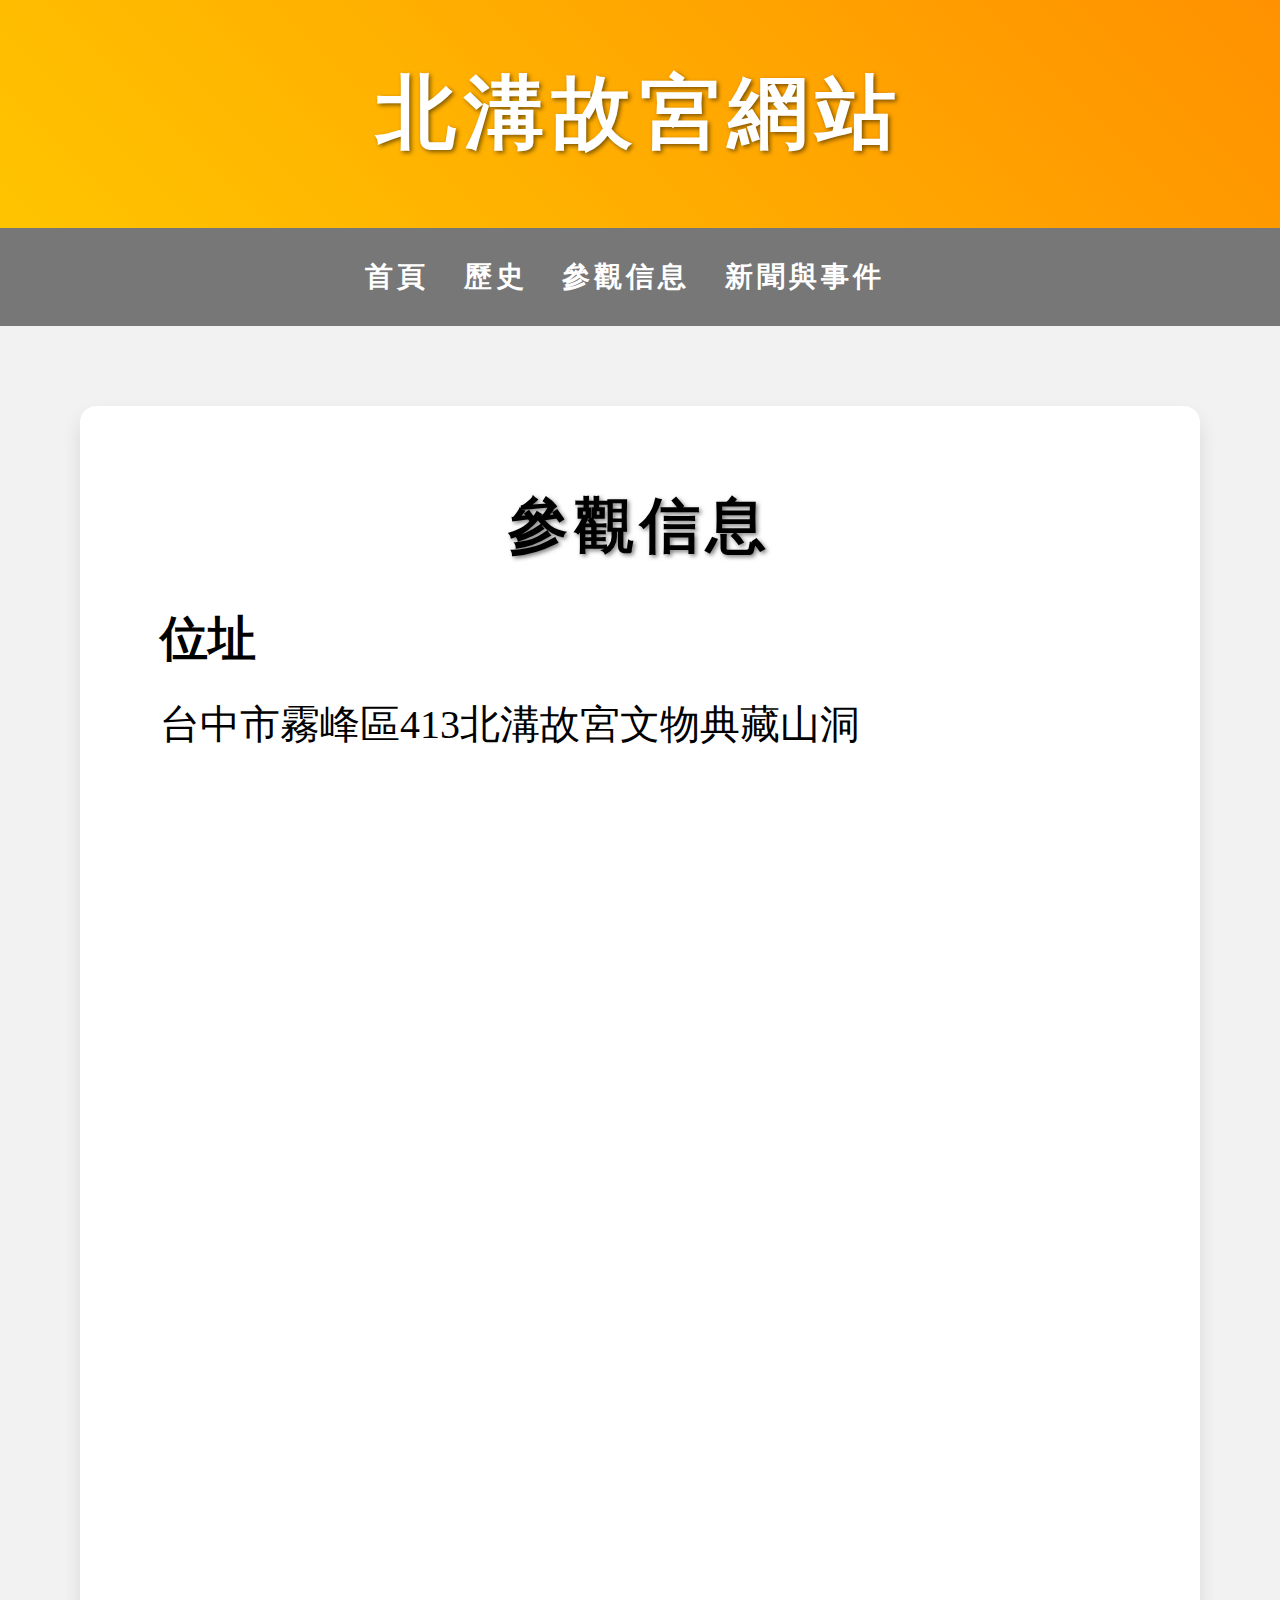
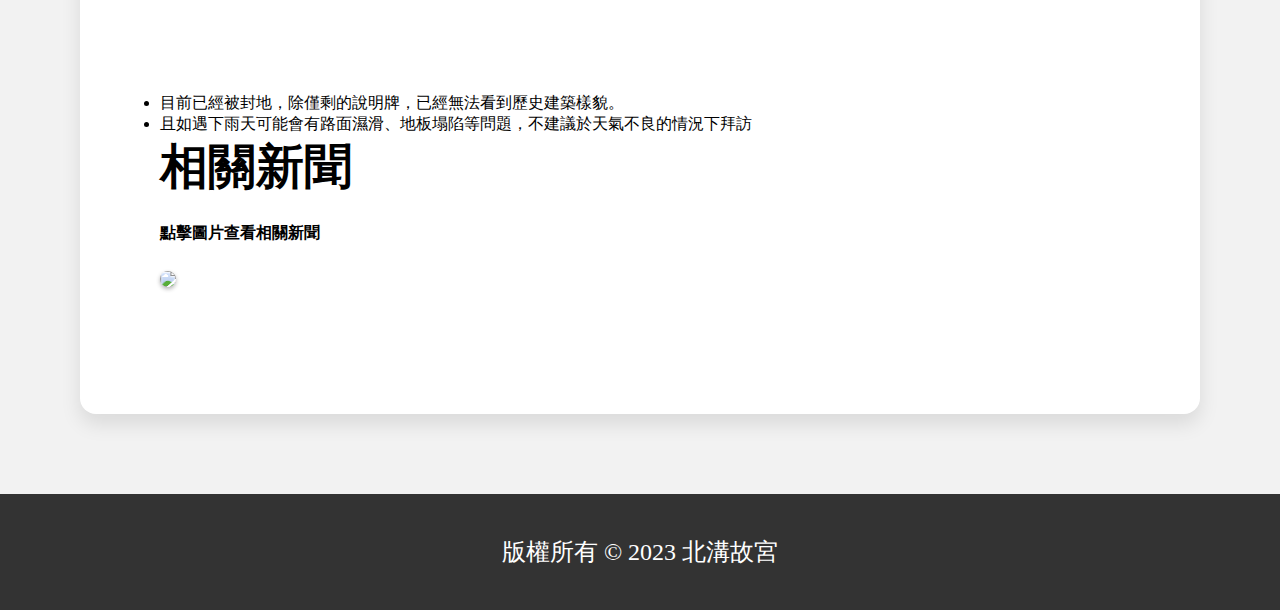
==== page1.html @ 827e66aa "Update and rename 參觀信息.html to page1.html" ====
<!DOCTYPE html>
<html>
<head>
  <title>霧峰北溝故宮</title>
  <style>
    /* Reset default styles */
    * {
      margin: 0;
      padding: 0;
      box-sizing: border-box;
    }

    /* Set a background color for the entire page */
    body {
      font-family: Arial, sans-serif;
      background-color: #f2f2f2;
    }

    /* Style the header */
    header {
      background-color: #333;
      color: #fff;
      padding: 60px;
      text-align: center;
    }

    /* Customize the heading styles */
    h1 {
      margin: 0;
      font-size: 80px;
      font-weight: bold;
      text-transform: uppercase;
      letter-spacing: 8px;
      text-shadow: 2px 2px 4px rgba(0, 0, 0, 0.5);
    }

    /* Style the navigation */
    nav {
      background-color: #777;
      color: #fff;
      padding: 30px;
      text-align: center;
    }

    /* Customize the navigation link styles */
    nav a {
      color: #fff;
      text-decoration: none;
      margin-right: 30px;
      font-size: 28px;
      font-weight: bold;
      text-transform: uppercase;
      letter-spacing: 4px;
      transition: color 0.3s ease;
    }

    nav a:hover {
      color: #ffcc00;
    }

    /* Style the sections */
    section {
      padding: 80px;
      background-color: #fff;
      margin: 80px;
      border-radius: 16px;
      box-shadow: 0 10px 20px rgba(0, 0, 0, 0.1);
    }

    /* Customize the section heading styles */
    h2 {
      font-family: 標楷體;
      font-size: 60px;
      margin-bottom: 40px;
      text-align: center;
      text-transform: uppercase;
      letter-spacing: 6px;
      text-shadow: 2px 2px 4px rgba(0, 0, 0, 0.5);
    }

    /* Customize the section subheading styles */
    h3 {
      font-family: 標楷體;
      font-size: 48px;
      margin-bottom: 24px;
    }

    /* Customize the paragraph styles */
    p {
      font-family: 標楷體;
      font-size: 40px;
      margin-bottom: 30px;
      line-height: 1.5;
    }

    /* Style the footer */
    footer {
      background-color: #333;
      color: #fff;
      padding: 40px;
      text-align: center;
    }

    /* Customize the footer text styles */
    footer p {
      margin: 0;
      font-size: 24px;
    }

    /* Add border-radius and adjust image size */
    img {
      border-radius: 16px;
      max-width: 100%;
      height: auto;
      box-shadow: 0 2px 4px rgba(0, 0, 0, 0.3);
    }

    /* Add animation to header */
    @keyframes gradientAnimation {
      0% {
        background-position: 0% 50%;
      }
      50% {
        background-position: 100% 50%;
      }
      100% {
        background-position: 0% 50%;
      }
    }

    /* Add animation to navigation */
    @keyframes fadeIn {
      0% {
        opacity: 0;
      }
      100% {
        opacity: 1;
      }
    }
  </style>
</head>
<body>
  <header style="background: linear-gradient(45deg, #ffcc00, #ff6600);
    background-size: 200% 200%;
    animation: gradientAnimation 10s ease infinite;">
    <h1>北溝故宮網站</h1>
  </header>
  <!--導覽列-->
   <nav style="animation: fadeIn 1s ease;">
    <a href="index.html">首頁</a>
    <a href="page1.html">歷史</a>
    <a href="page2.html">參觀信息</a>
    <a href="page3.html">新聞與事件</a>
  </nav>
  <section>
    <h2>參觀信息</h2>
    
    <h3>位址</h3>
    <p>台中市霧峰區413北溝故宮文物典藏山洞</p>
    <iframe src="https://www.google.com/maps/embed?pb=!1m18!1m12!1m3!1d3642.763962679971!2d120.71697647457358!3d24.074615276253752!2m3!1f0!2f0!3f0!3m2!1i1024!2i768!4f13.1!3m3!1m2!1s0x3469235133801361%3A0x8243242c561e295f!2z5YyX5rqd5pWF5a6u5paH54mp5YW46JeP5bGx5rSe!5e0!3m2!1szh-TW!2stw!4v1685339388697!5m2!1szh-TW!2stw" width="600" height="450" style="border:0;" allowfullscreen="" loading="lazy" referrerpolicy="no-referrer-when-downgrade"></iframe>

    <iframe src="https://www.google.com/maps/embed?pb=!4v1685339803154!6m8!1m7!1spdXgh6AJUE-ptXuWE4BZgQ!2m2!1d24.07467852444593!2d120.7192998833552!3f172.90315409505823!4f-11.607573589036448!5f0.7820865974627469" width="600" height="450" style="border:0;" allowfullscreen="" loading="lazy" referrerpolicy="no-referrer-when-downgrade"></iframe>    <ul>
      <li>目前已經被封地，除僅剩的說明牌，已經無法看到歷史建築樣貌。</li>
      <li>且如遇下雨天可能會有路面濕滑、地板塌陷等問題，不建議於天氣不良的情況下拜訪</li>
    </ul>
    <h3>相關新聞</h3>
    <h4>點擊圖片查看相關新聞</h4>
    <p><a href="https://www.chinatimes.com/realtimenews/20190828003938-260405" target="_blank"><img src="圖片/山洞填平.jpg"></a></p>
    </ul>
  </section>
  
  
  <footer>
    <p>版權所有 &copy; 2023 北溝故宮</p>
  </footer>
</body>
</html>
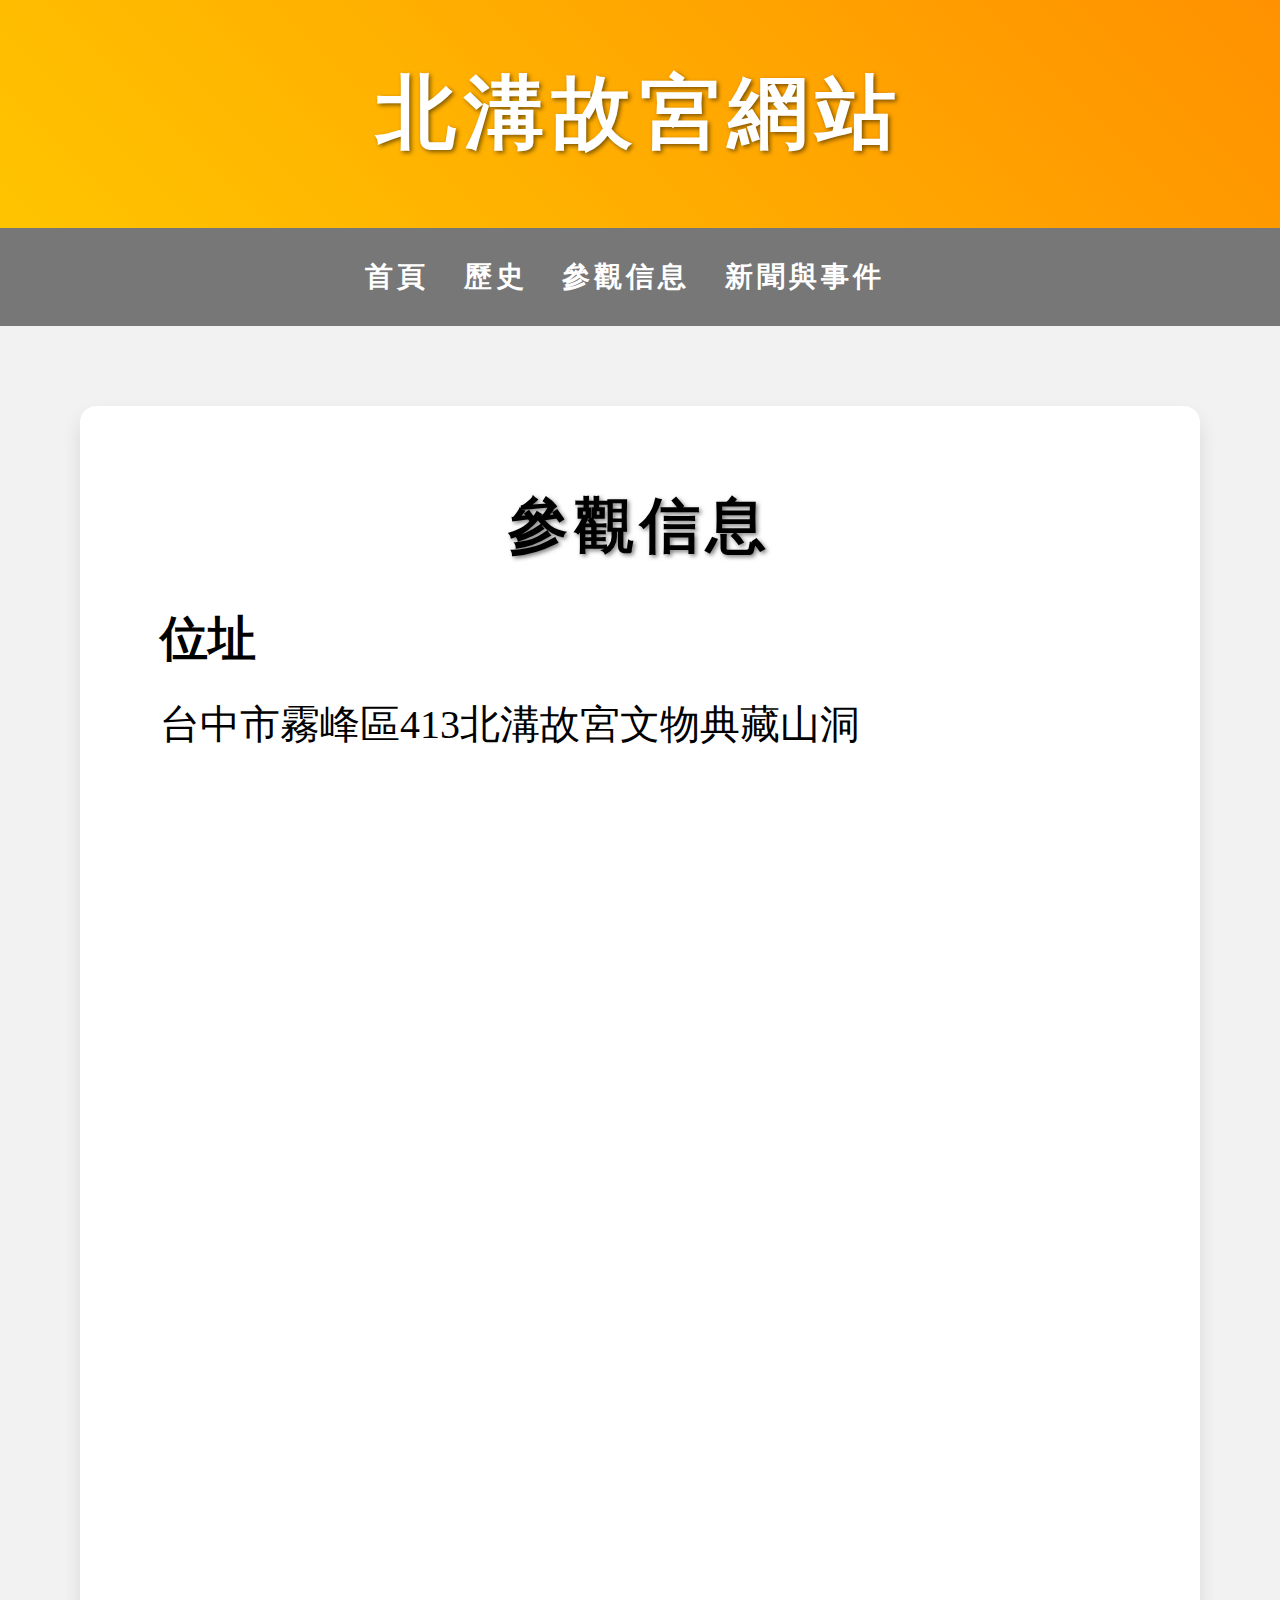
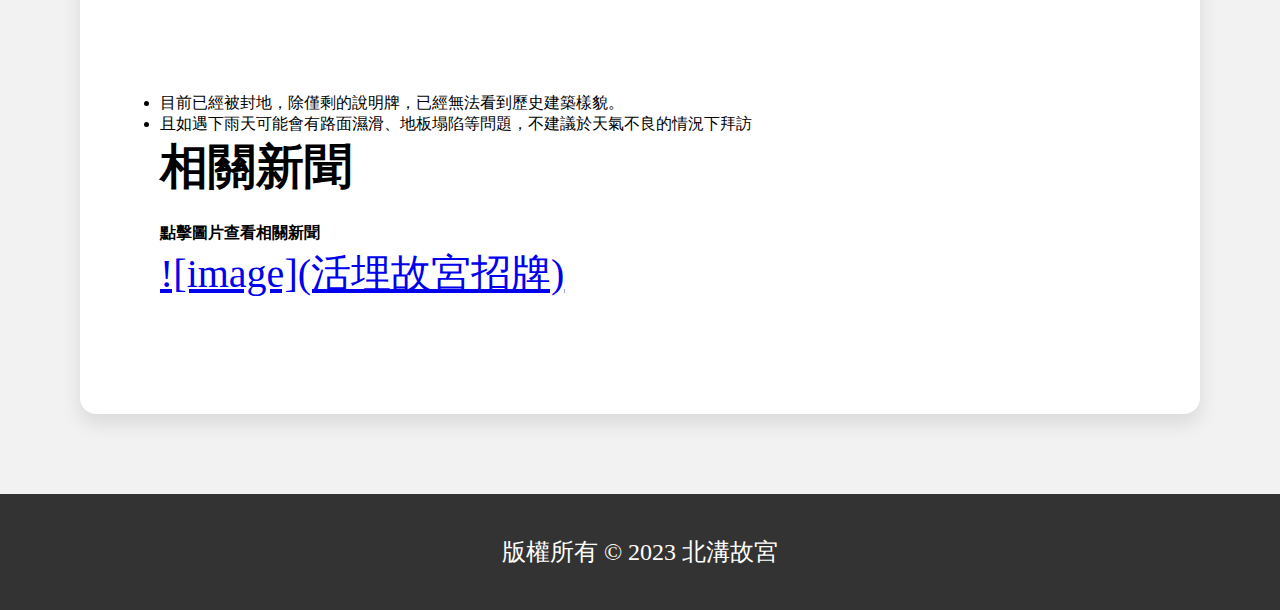
==== commit 8440a774: "Update page1.html" ====
--- a/page1.html
+++ b/page1.html
@@ -165,7 +165,7 @@
     </ul>
     <h3>相關新聞</h3>
     <h4>點擊圖片查看相關新聞</h4>
-    <p><a href="https://www.chinatimes.com/realtimenews/20190828003938-260405" target="_blank"><img src="圖片/山洞填平.jpg"></a></p>
+    <p><a href="https://www.chinatimes.com/realtimenews/20190828003938-260405" target="_blank">![image](活埋故宮招牌)</a></p>
     </ul>
   </section>
   
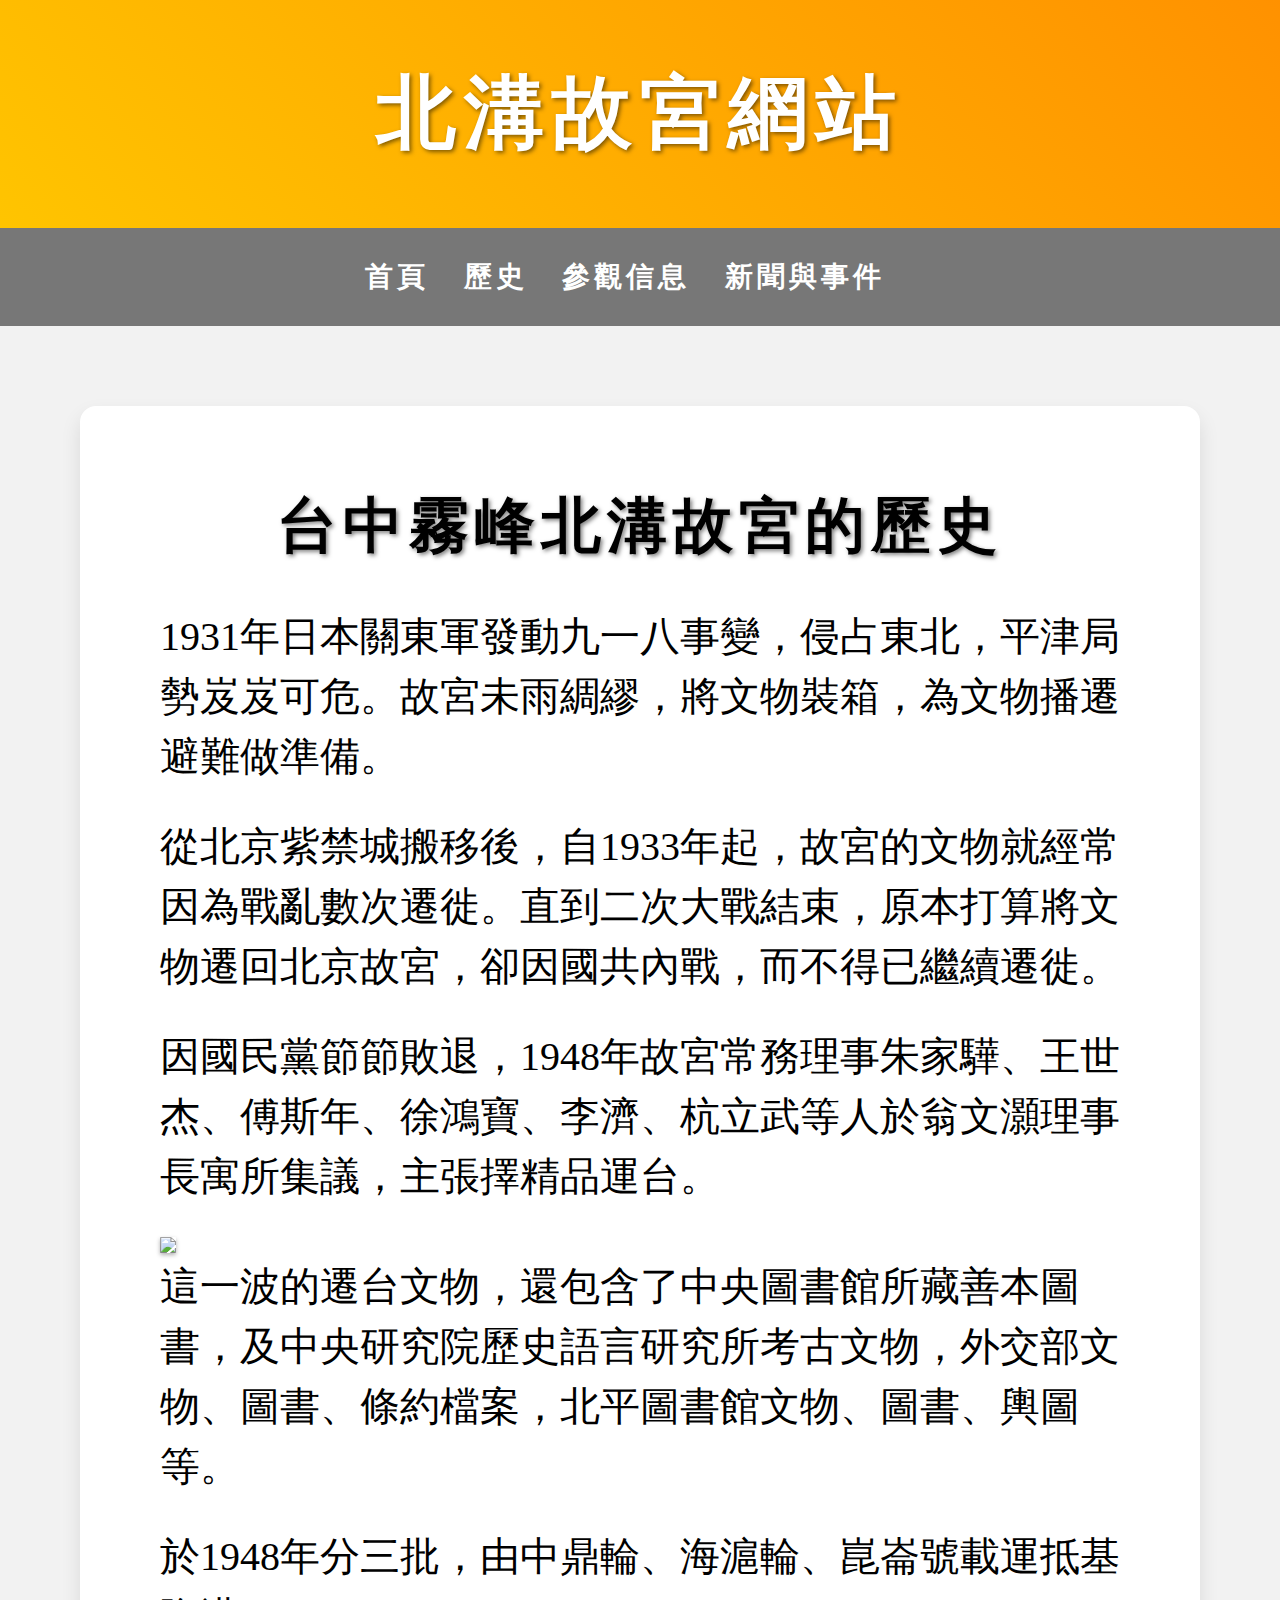
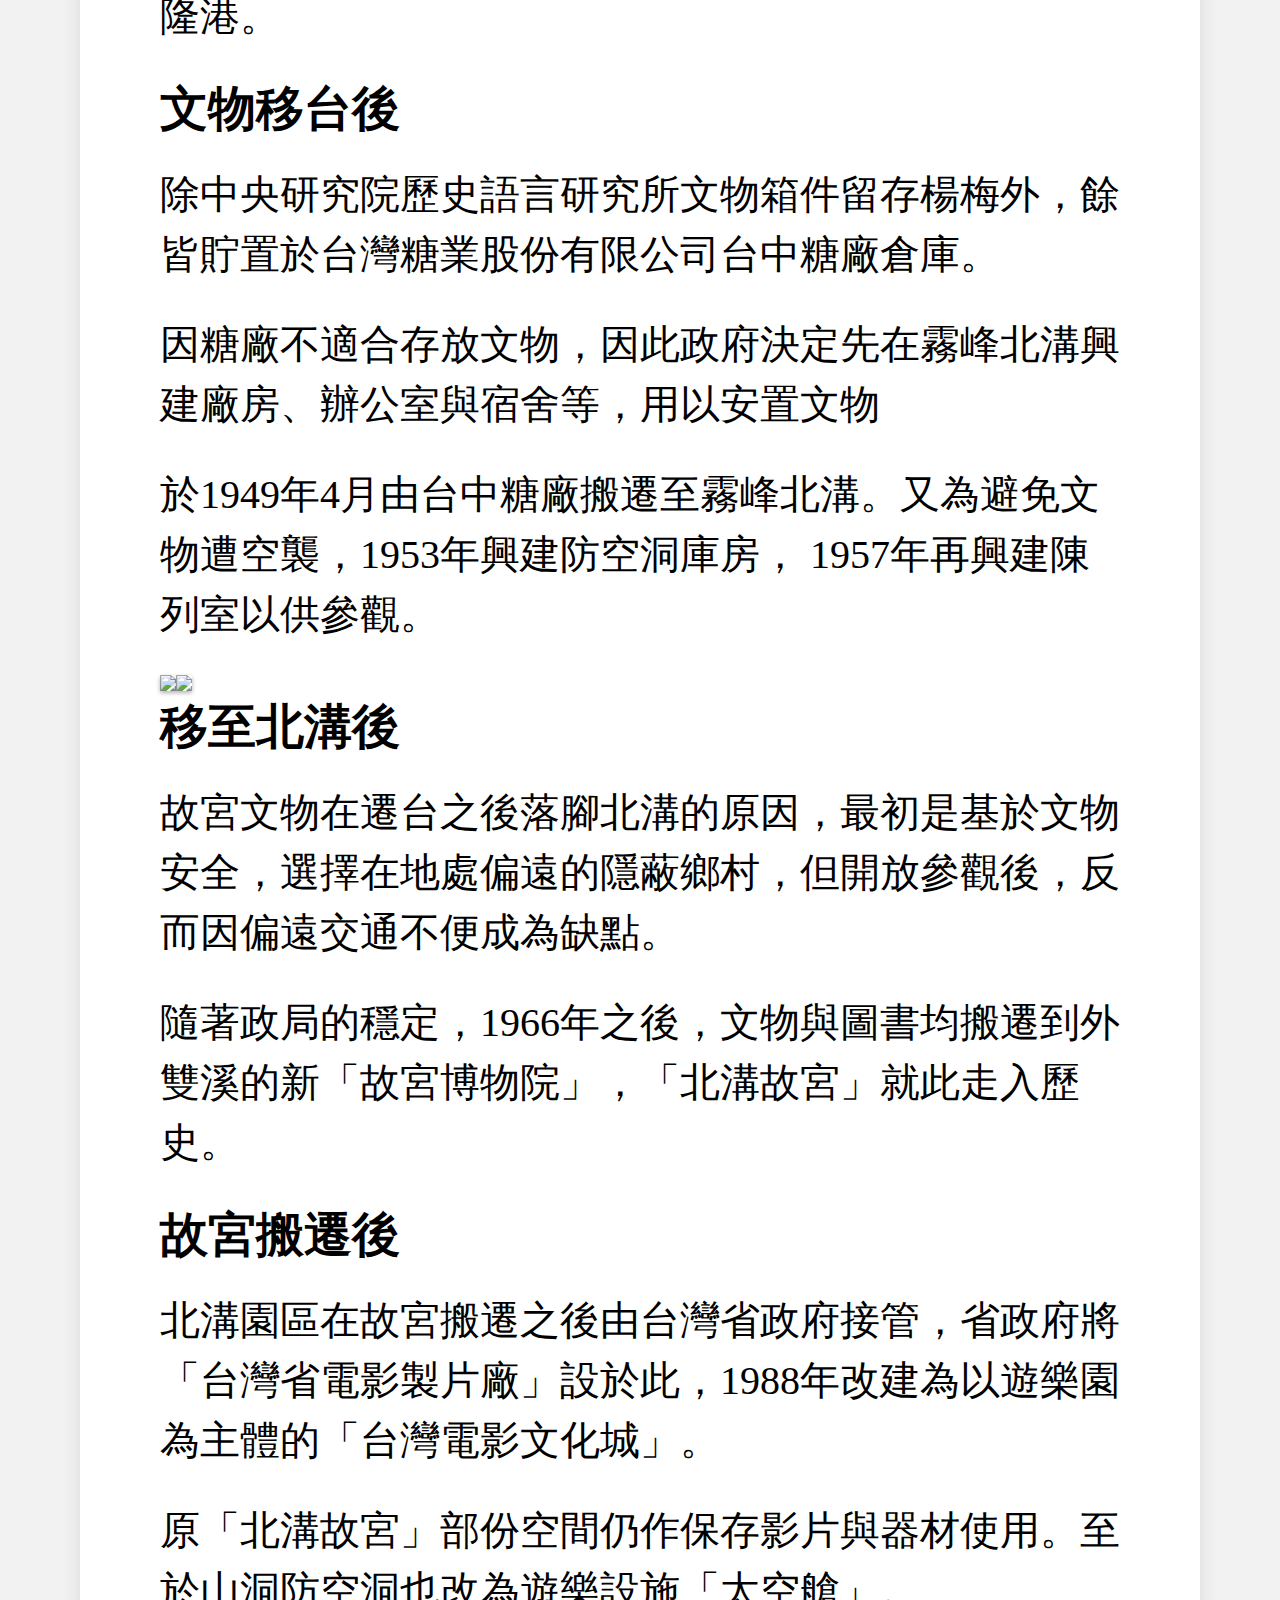
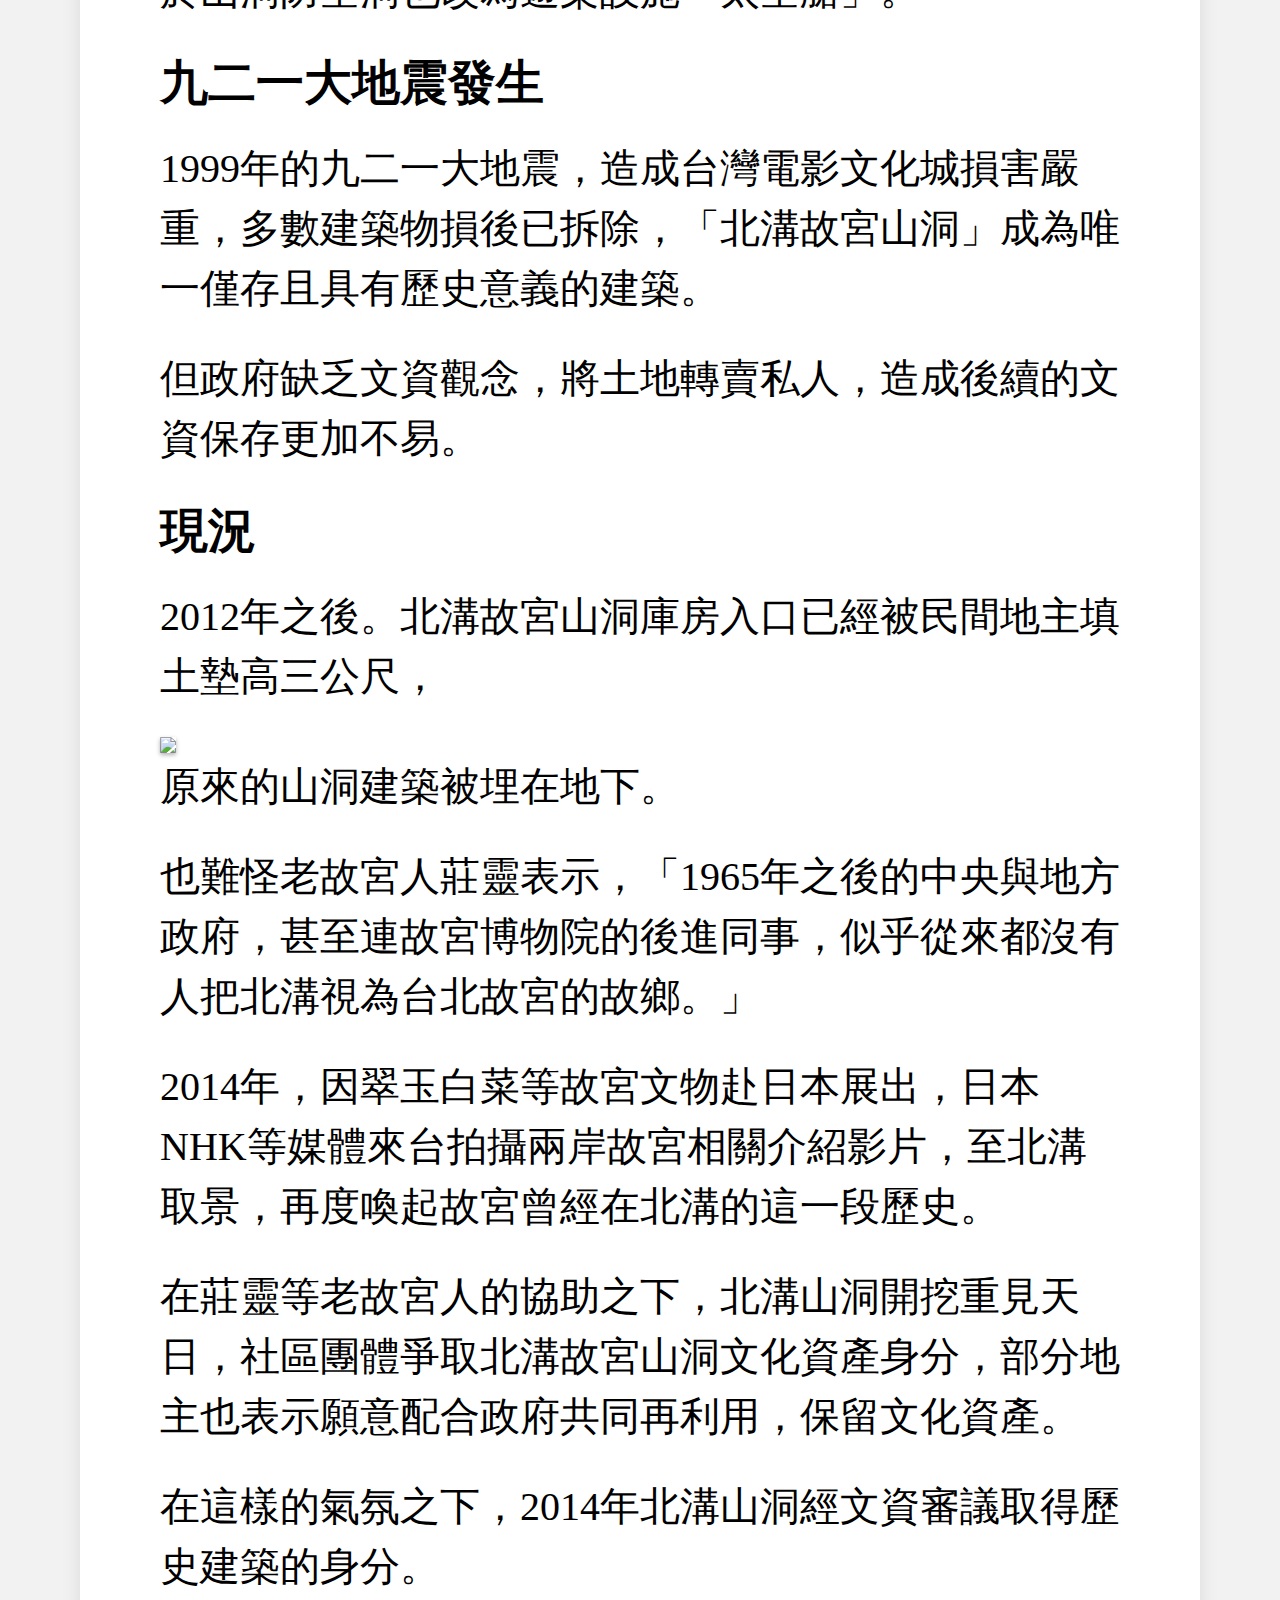
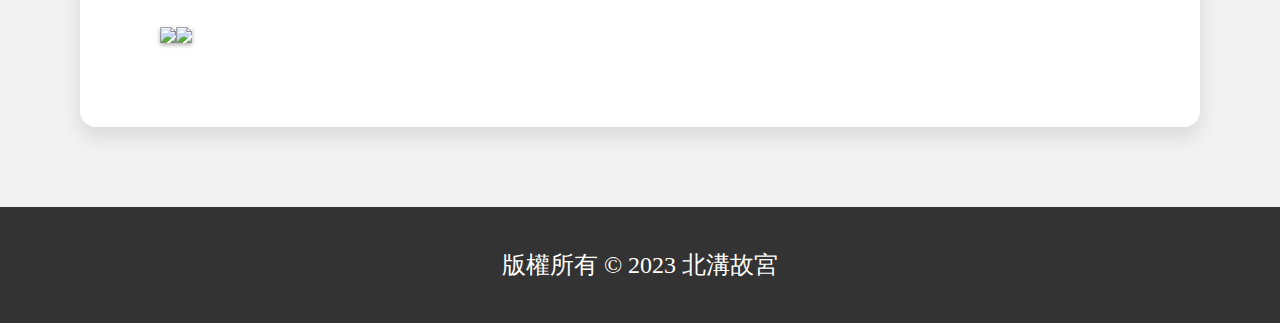
==== commit 346b981f: "Rename page11.html to page1.html" ====
--- a/page1.html
+++ b/page1.html
@@ -152,23 +152,45 @@
     <a href="page2.html">參觀信息</a>
     <a href="page3.html">新聞與事件</a>
   </nav>
+  
   <section>
-    <h2>參觀信息</h2>
+      <h2>台中霧峰北溝故宮的歷史</h2>
+      <p>1931年日本關東軍發動九一八事變，侵占東北，平津局勢岌岌可危。故宮未雨綢繆，將文物裝箱，為文物播遷避難做準備。</p>
+      <p>從北京紫禁城搬移後，自1933年起，故宮的文物就經常因為戰亂數次遷徙。直到二次大戰結束，原本打算將文物遷回北京故宮，卻因國共內戰，而不得已繼續遷徙。</p>
+      <p>因國民黨節節敗退，1948年故宮常務理事朱家驊、王世杰、傅斯年、徐鴻寶、李濟、杭立武等人於翁文灝理事長寓所集議，主張擇精品運台。</p>
+      <img src="圖片/相關人員.jpg" style="border-radius: 5%;">
+
+      <p>這一波的遷台文物，還包含了中央圖書館所藏善本圖書，及中央研究院歷史語言研究所考古文物，外交部文物、圖書、條約檔案，北平圖書館文物、圖書、輿圖等。</p>
+      <p>於1948年分三批，由中鼎輪、海滬輪、崑崙號載運抵基隆港。</p>
+      
+      
+      <h3>文物移台後</h3>
+      <p>除中央研究院歷史語言研究所文物箱件留存楊梅外，餘皆貯置於台灣糖業股份有限公司台中糖廠倉庫。</p>
+      <p>因糖廠不適合存放文物，因此政府決定先在霧峰北溝興建廠房、辦公室與宿舍等，用以安置文物</p>
+      <p>於1949年4月由台中糖廠搬遷至霧峰北溝。又為避免文物遭空襲，1953年興建防空洞庫房， 1957年再興建陳列室以供參觀。</p>
+      <img src="圖片/庫房存放.jpg" style="border-radius: 5%;" width="50%"><img src="圖片/庫房工作.jpg" style="border-radius: 5%;" width="50%">
+
+      <h3>移至北溝後</h3>
+      <p>故宮文物在遷台之後落腳北溝的原因，最初是基於文物安全，選擇在地處偏遠的隱蔽鄉村，但開放參觀後，反而因偏遠交通不便成為缺點。</p>
+      <p>隨著政局的穩定，1966年之後，文物與圖書均搬遷到外雙溪的新「故宮博物院」，「北溝故宮」就此走入歷史。</p>
+
+      <h3>故宮搬遷後</h3>
+      <p>北溝園區在故宮搬遷之後由台灣省政府接管，省政府將「台灣省電影製片廠」設於此，1988年改建為以遊樂園為主體的「台灣電影文化城」。</p>
+      <p>原「北溝故宮」部份空間仍作保存影片與器材使用。至於山洞防空洞也改為遊樂設施「太空艙」。</p>
     
-    <h3>位址</h3>
-    <p>台中市霧峰區413北溝故宮文物典藏山洞</p>
-    <iframe src="https://www.google.com/maps/embed?pb=!1m18!1m12!1m3!1d3642.763962679971!2d120.71697647457358!3d24.074615276253752!2m3!1f0!2f0!3f0!3m2!1i1024!2i768!4f13.1!3m3!1m2!1s0x3469235133801361%3A0x8243242c561e295f!2z5YyX5rqd5pWF5a6u5paH54mp5YW46JeP5bGx5rSe!5e0!3m2!1szh-TW!2stw!4v1685339388697!5m2!1szh-TW!2stw" width="600" height="450" style="border:0;" allowfullscreen="" loading="lazy" referrerpolicy="no-referrer-when-downgrade"></iframe>
-
-    <iframe src="https://www.google.com/maps/embed?pb=!4v1685339803154!6m8!1m7!1spdXgh6AJUE-ptXuWE4BZgQ!2m2!1d24.07467852444593!2d120.7192998833552!3f172.90315409505823!4f-11.607573589036448!5f0.7820865974627469" width="600" height="450" style="border:0;" allowfullscreen="" loading="lazy" referrerpolicy="no-referrer-when-downgrade"></iframe>    <ul>
-      <li>目前已經被封地，除僅剩的說明牌，已經無法看到歷史建築樣貌。</li>
-      <li>且如遇下雨天可能會有路面濕滑、地板塌陷等問題，不建議於天氣不良的情況下拜訪</li>
-    </ul>
-    <h3>相關新聞</h3>
-    <h4>點擊圖片查看相關新聞</h4>
-    <p><a href="https://www.chinatimes.com/realtimenews/20190828003938-260405" target="_blank">![image](活埋故宮招牌)</a></p>
-    </ul>
+      <h3>九二一大地震發生</h3>
+      <p>1999年的九二一大地震，造成台灣電影文化城損害嚴重，多數建築物損後已拆除，「北溝故宮山洞」成為唯一僅存且具有歷史意義的建築。</p>
+      <p>但政府缺乏文資觀念，將土地轉賣私人，造成後續的文資保存更加不易。</p>
+      <h3>現況</h3>
+      <p>2012年之後。北溝故宮山洞庫房入口已經被民間地主填土墊高三公尺，</p>
+      <img src="圖片/山洞填平.jpg" style="border-radius: 5%;">
+      <p> 原來的山洞建築被埋在地下。</p>
+      <p>也難怪老故宮人莊靈表示，「1965年之後的中央與地方政府，甚至連故宮博物院的後進同事，似乎從來都沒有人把北溝視為台北故宮的故鄉。」</p>
+      <p>2014年，因翠玉白菜等故宮文物赴日本展出，日本NHK等媒體來台拍攝兩岸故宮相關介紹影片，至北溝取景，再度喚起故宮曾經在北溝的這一段歷史。</p>
+      <p>在莊靈等老故宮人的協助之下，北溝山洞開挖重見天日，社區團體爭取北溝故宮山洞文化資產身分，部分地主也表示願意配合政府共同再利用，保留文化資產。</p>
+      <p>在這樣的氣氛之下，2014年北溝山洞經文資審議取得歷史建築的身分。</p>
+      <img src="圖片/台中市政府公告.jpg"  style="border-radius: 5%;" width="50%"><img src="圖片/台中市政府公告-2.jpg" style="border-radius: 5%;" width="50%">
   </section>
-  
   
   <footer>
     <p>版權所有 &copy; 2023 北溝故宮</p>
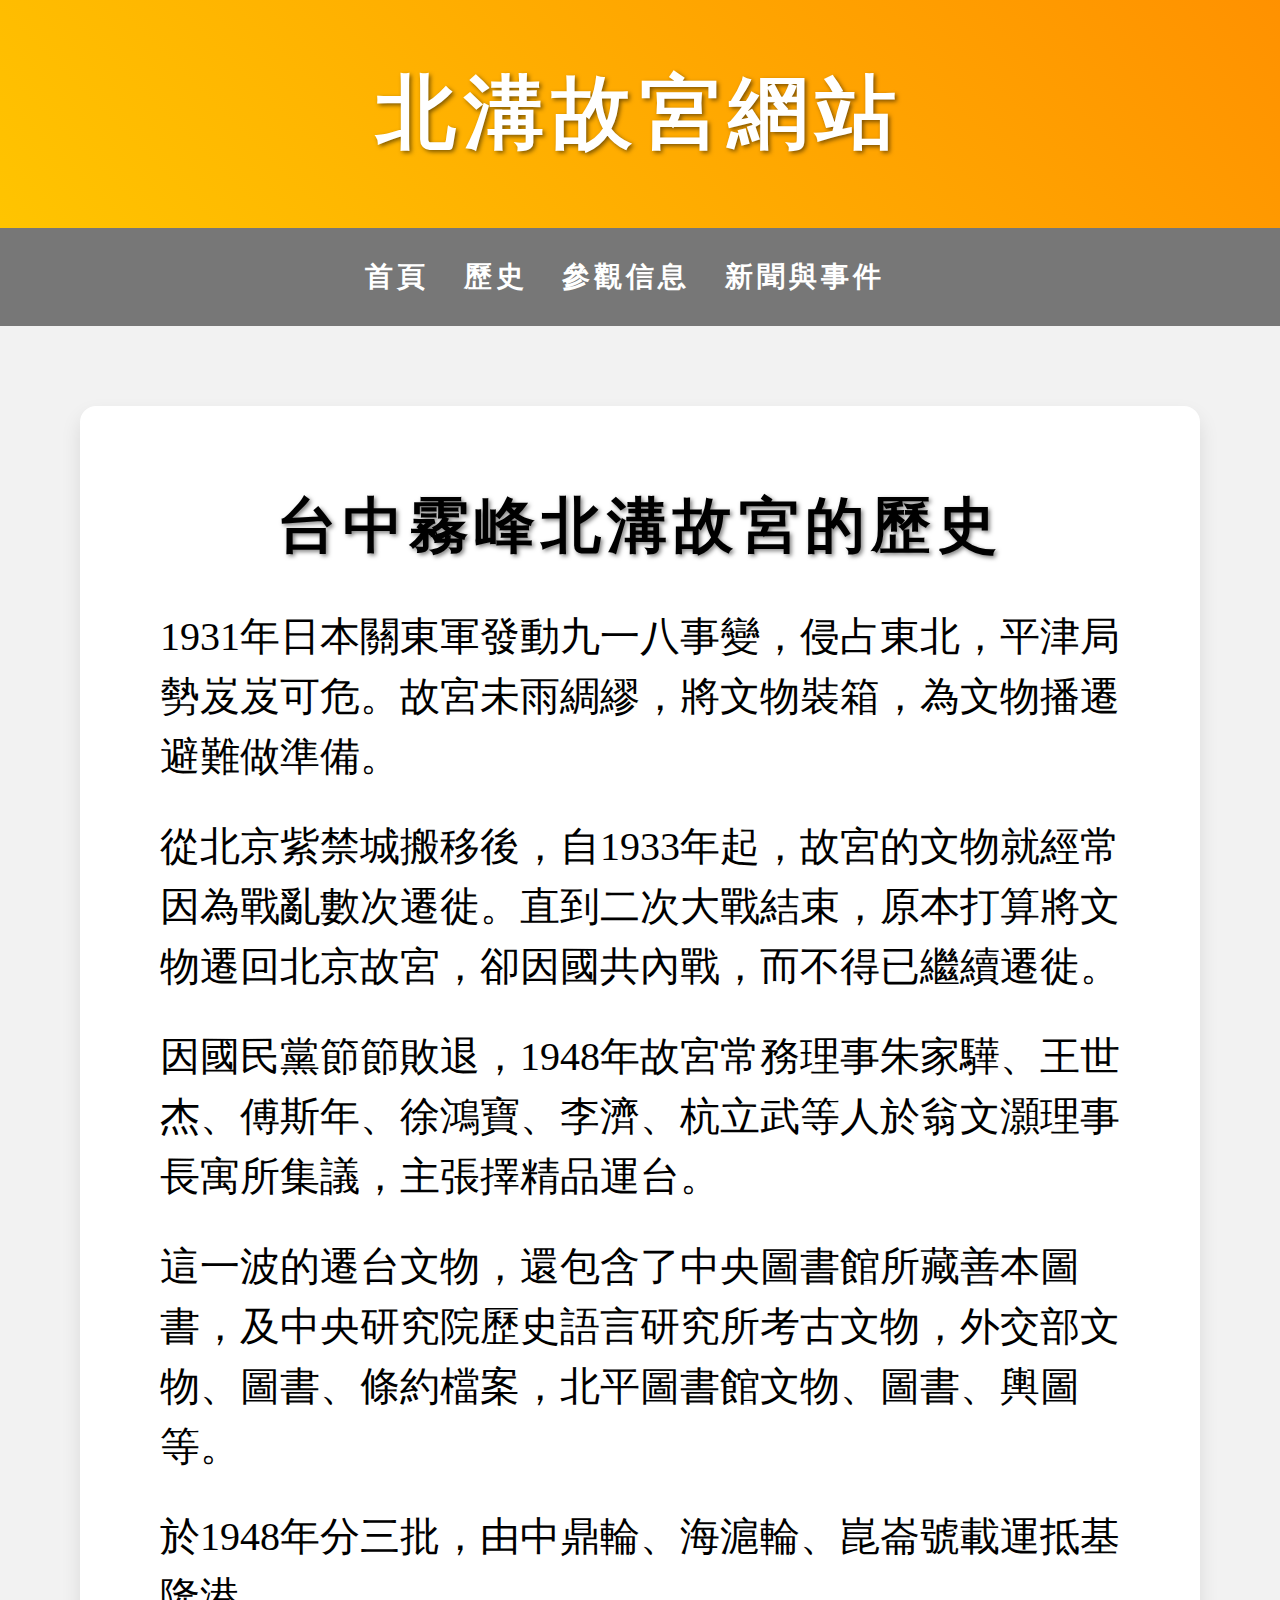
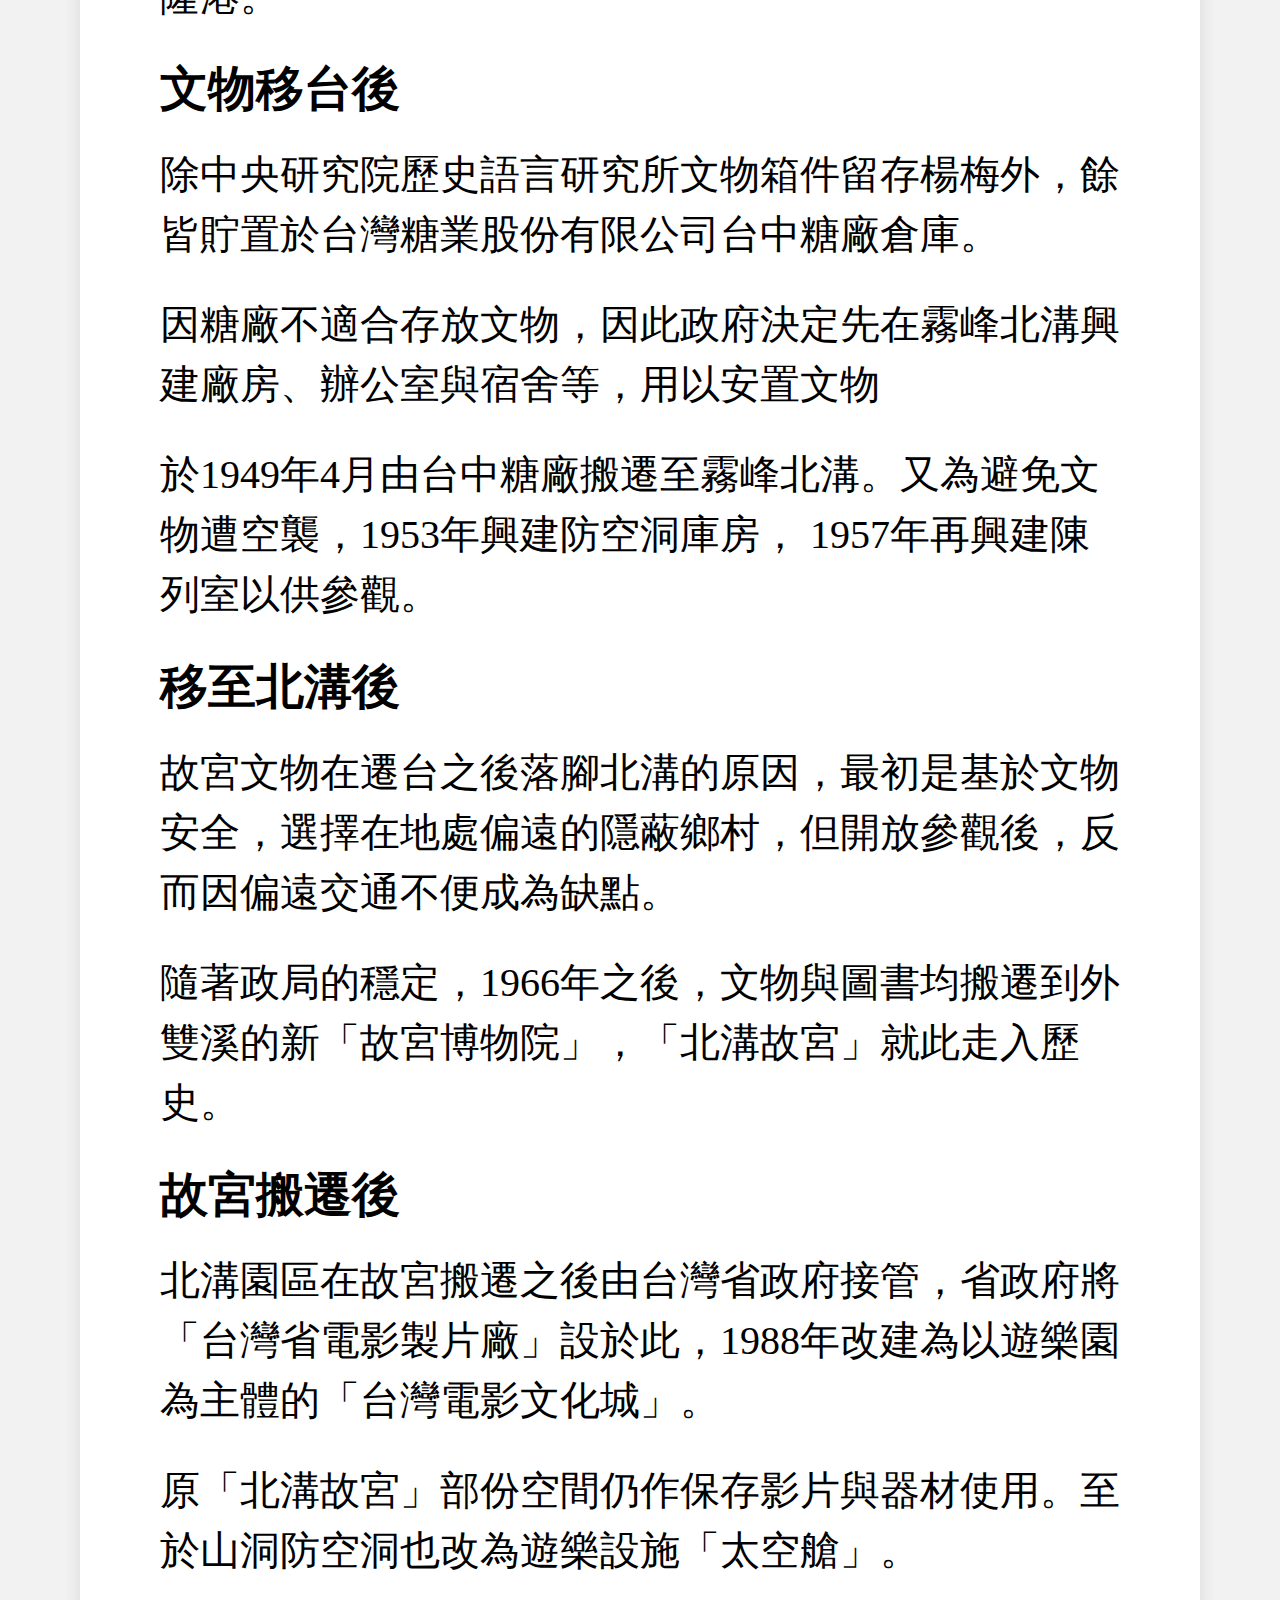
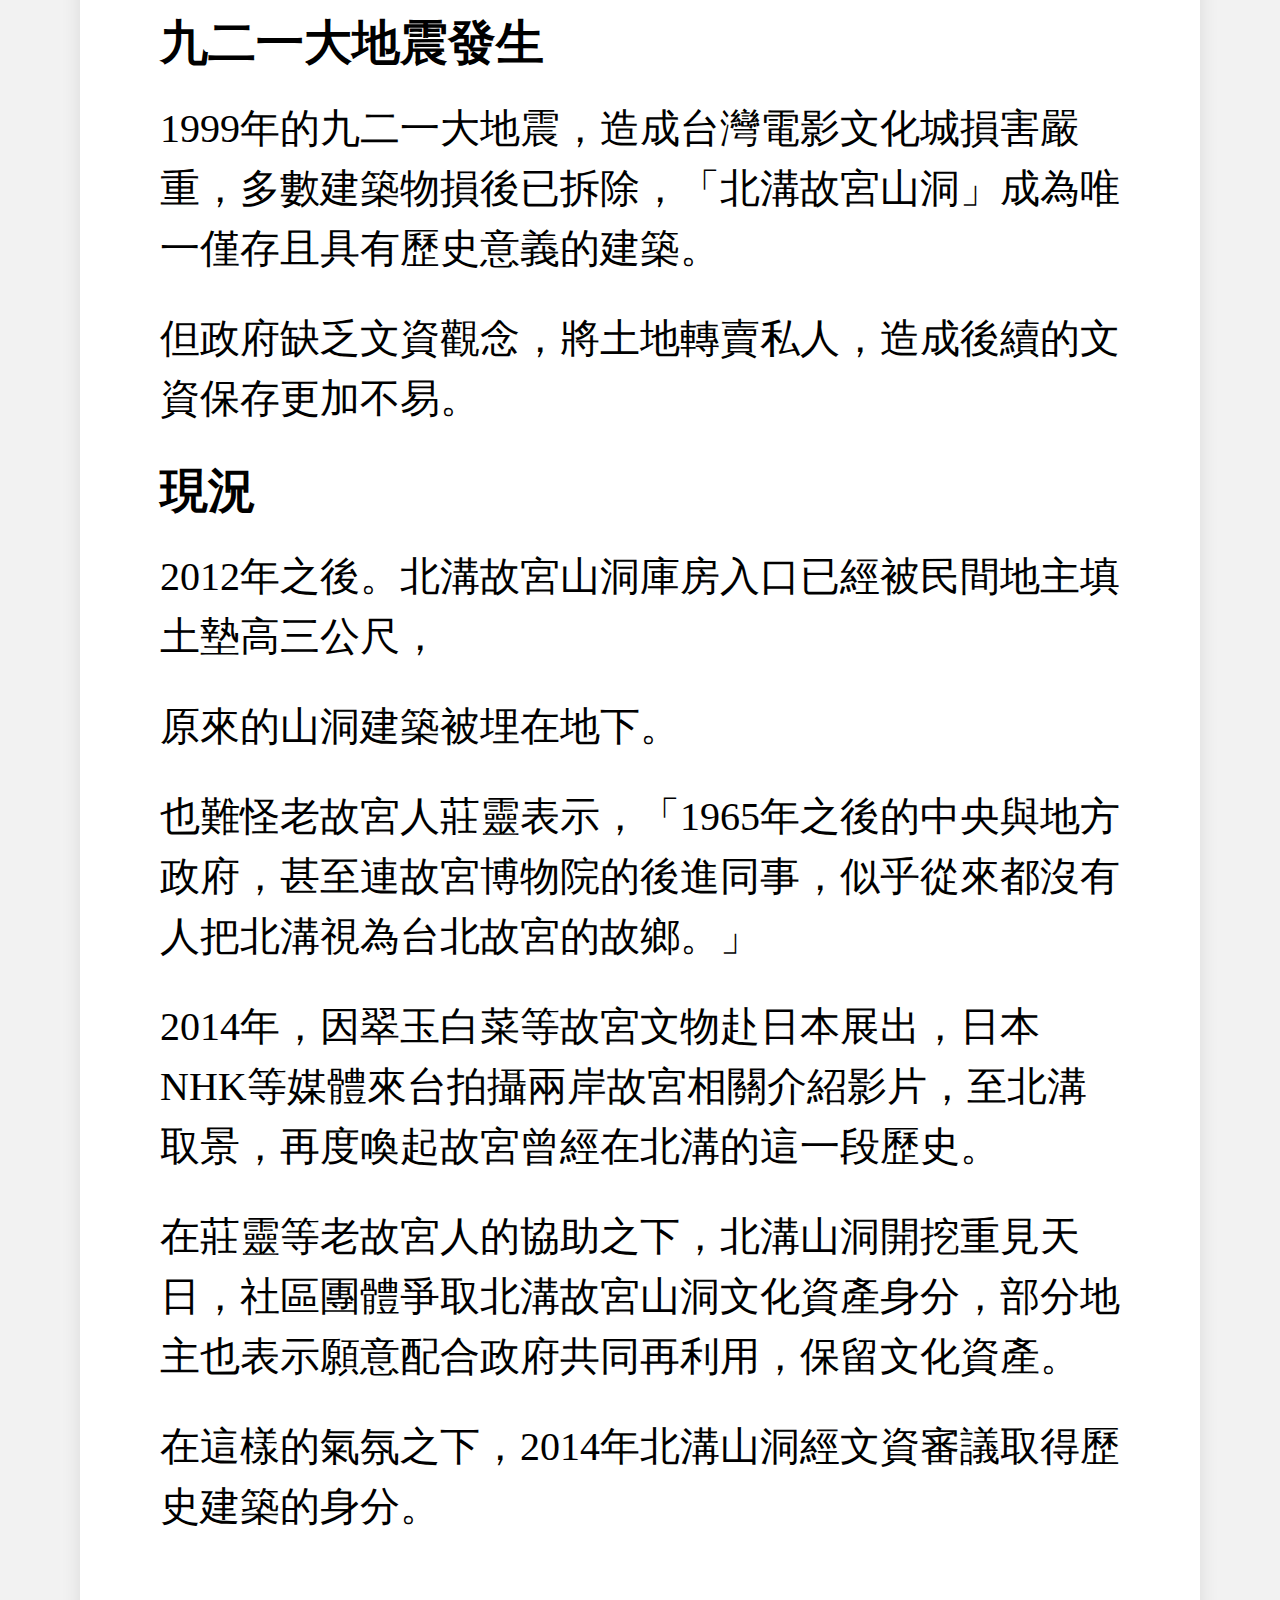
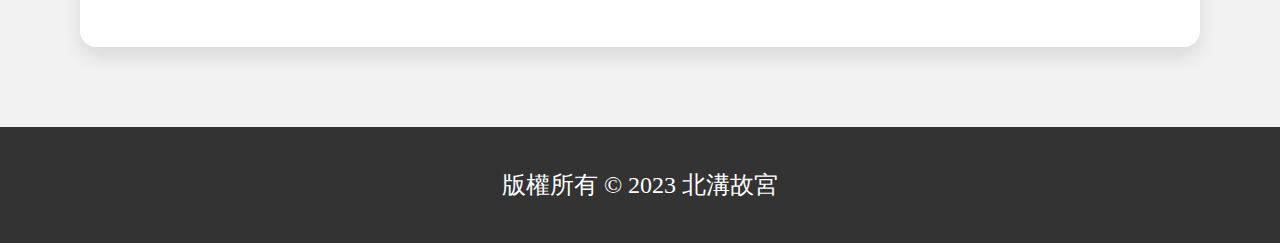
==== commit f1fd1764: "Update page1.html" ====
--- a/page1.html
+++ b/page1.html
@@ -158,7 +158,7 @@
       <p>1931年日本關東軍發動九一八事變，侵占東北，平津局勢岌岌可危。故宮未雨綢繆，將文物裝箱，為文物播遷避難做準備。</p>
       <p>從北京紫禁城搬移後，自1933年起，故宮的文物就經常因為戰亂數次遷徙。直到二次大戰結束，原本打算將文物遷回北京故宮，卻因國共內戰，而不得已繼續遷徙。</p>
       <p>因國民黨節節敗退，1948年故宮常務理事朱家驊、王世杰、傅斯年、徐鴻寶、李濟、杭立武等人於翁文灝理事長寓所集議，主張擇精品運台。</p>
-      <img src="圖片/相關人員.jpg" style="border-radius: 5%;">
+      <![image](相關人員.jpg)" style="border-radius: 5%;">
 
       <p>這一波的遷台文物，還包含了中央圖書館所藏善本圖書，及中央研究院歷史語言研究所考古文物，外交部文物、圖書、條約檔案，北平圖書館文物、圖書、輿圖等。</p>
       <p>於1948年分三批，由中鼎輪、海滬輪、崑崙號載運抵基隆港。</p>
@@ -168,7 +168,7 @@
       <p>除中央研究院歷史語言研究所文物箱件留存楊梅外，餘皆貯置於台灣糖業股份有限公司台中糖廠倉庫。</p>
       <p>因糖廠不適合存放文物，因此政府決定先在霧峰北溝興建廠房、辦公室與宿舍等，用以安置文物</p>
       <p>於1949年4月由台中糖廠搬遷至霧峰北溝。又為避免文物遭空襲，1953年興建防空洞庫房， 1957年再興建陳列室以供參觀。</p>
-      <img src="圖片/庫房存放.jpg" style="border-radius: 5%;" width="50%"><img src="圖片/庫房工作.jpg" style="border-radius: 5%;" width="50%">
+      <![image](庫房存放.jpg) style="border-radius: 5%;" width="50%"><![image](庫房工作.jpg) style="border-radius: 5%;" width="50%">
 
       <h3>移至北溝後</h3>
       <p>故宮文物在遷台之後落腳北溝的原因，最初是基於文物安全，選擇在地處偏遠的隱蔽鄉村，但開放參觀後，反而因偏遠交通不便成為缺點。</p>
@@ -183,13 +183,13 @@
       <p>但政府缺乏文資觀念，將土地轉賣私人，造成後續的文資保存更加不易。</p>
       <h3>現況</h3>
       <p>2012年之後。北溝故宮山洞庫房入口已經被民間地主填土墊高三公尺，</p>
-      <img src="圖片/山洞填平.jpg" style="border-radius: 5%;">
+      <![image](活埋故宮招牌.jpg) style="border-radius: 5%;">
       <p> 原來的山洞建築被埋在地下。</p>
       <p>也難怪老故宮人莊靈表示，「1965年之後的中央與地方政府，甚至連故宮博物院的後進同事，似乎從來都沒有人把北溝視為台北故宮的故鄉。」</p>
       <p>2014年，因翠玉白菜等故宮文物赴日本展出，日本NHK等媒體來台拍攝兩岸故宮相關介紹影片，至北溝取景，再度喚起故宮曾經在北溝的這一段歷史。</p>
       <p>在莊靈等老故宮人的協助之下，北溝山洞開挖重見天日，社區團體爭取北溝故宮山洞文化資產身分，部分地主也表示願意配合政府共同再利用，保留文化資產。</p>
       <p>在這樣的氣氛之下，2014年北溝山洞經文資審議取得歷史建築的身分。</p>
-      <img src="圖片/台中市政府公告.jpg"  style="border-radius: 5%;" width="50%"><img src="圖片/台中市政府公告-2.jpg" style="border-radius: 5%;" width="50%">
+      <![image](台中市政府公告.jpg)  style="border-radius: 5%;" width="50%"><![image](台中市政府公告-2.jpg style="border-radius: 5%;" width="50%">
   </section>
   
   <footer>
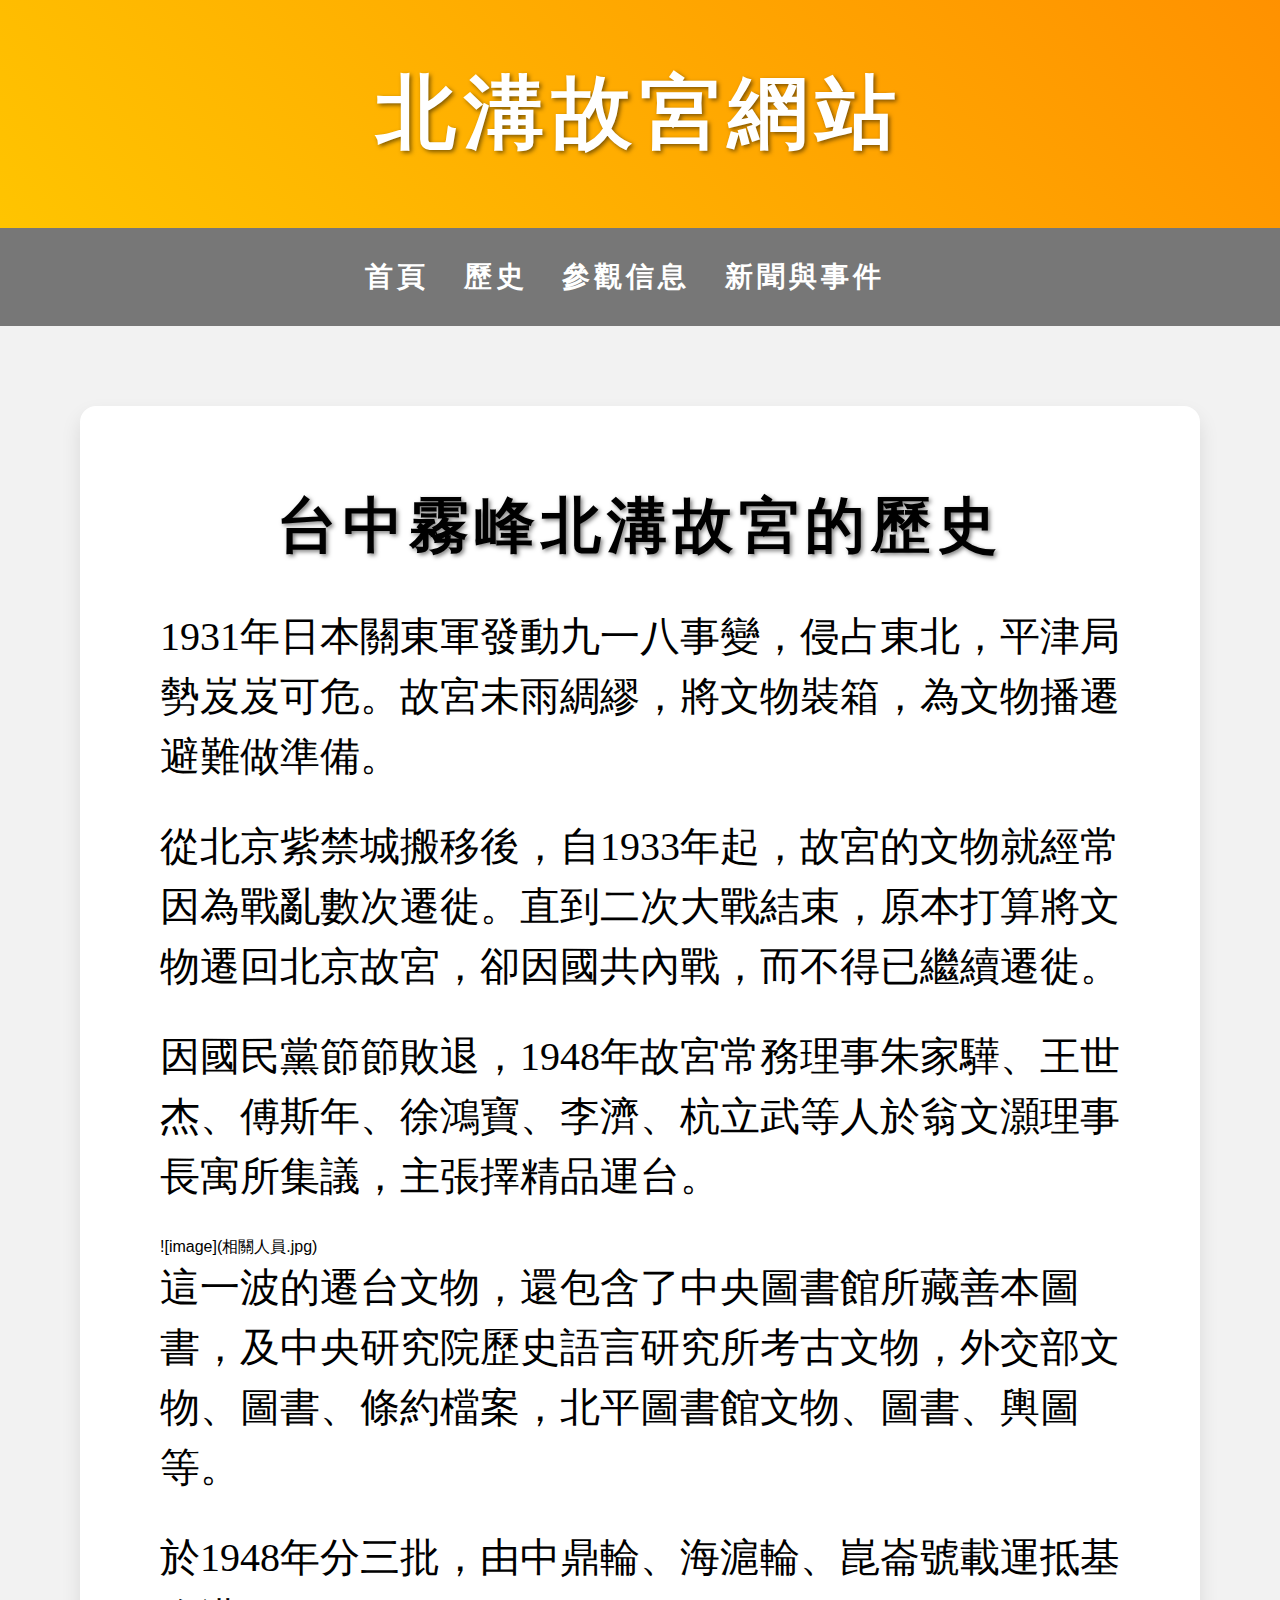
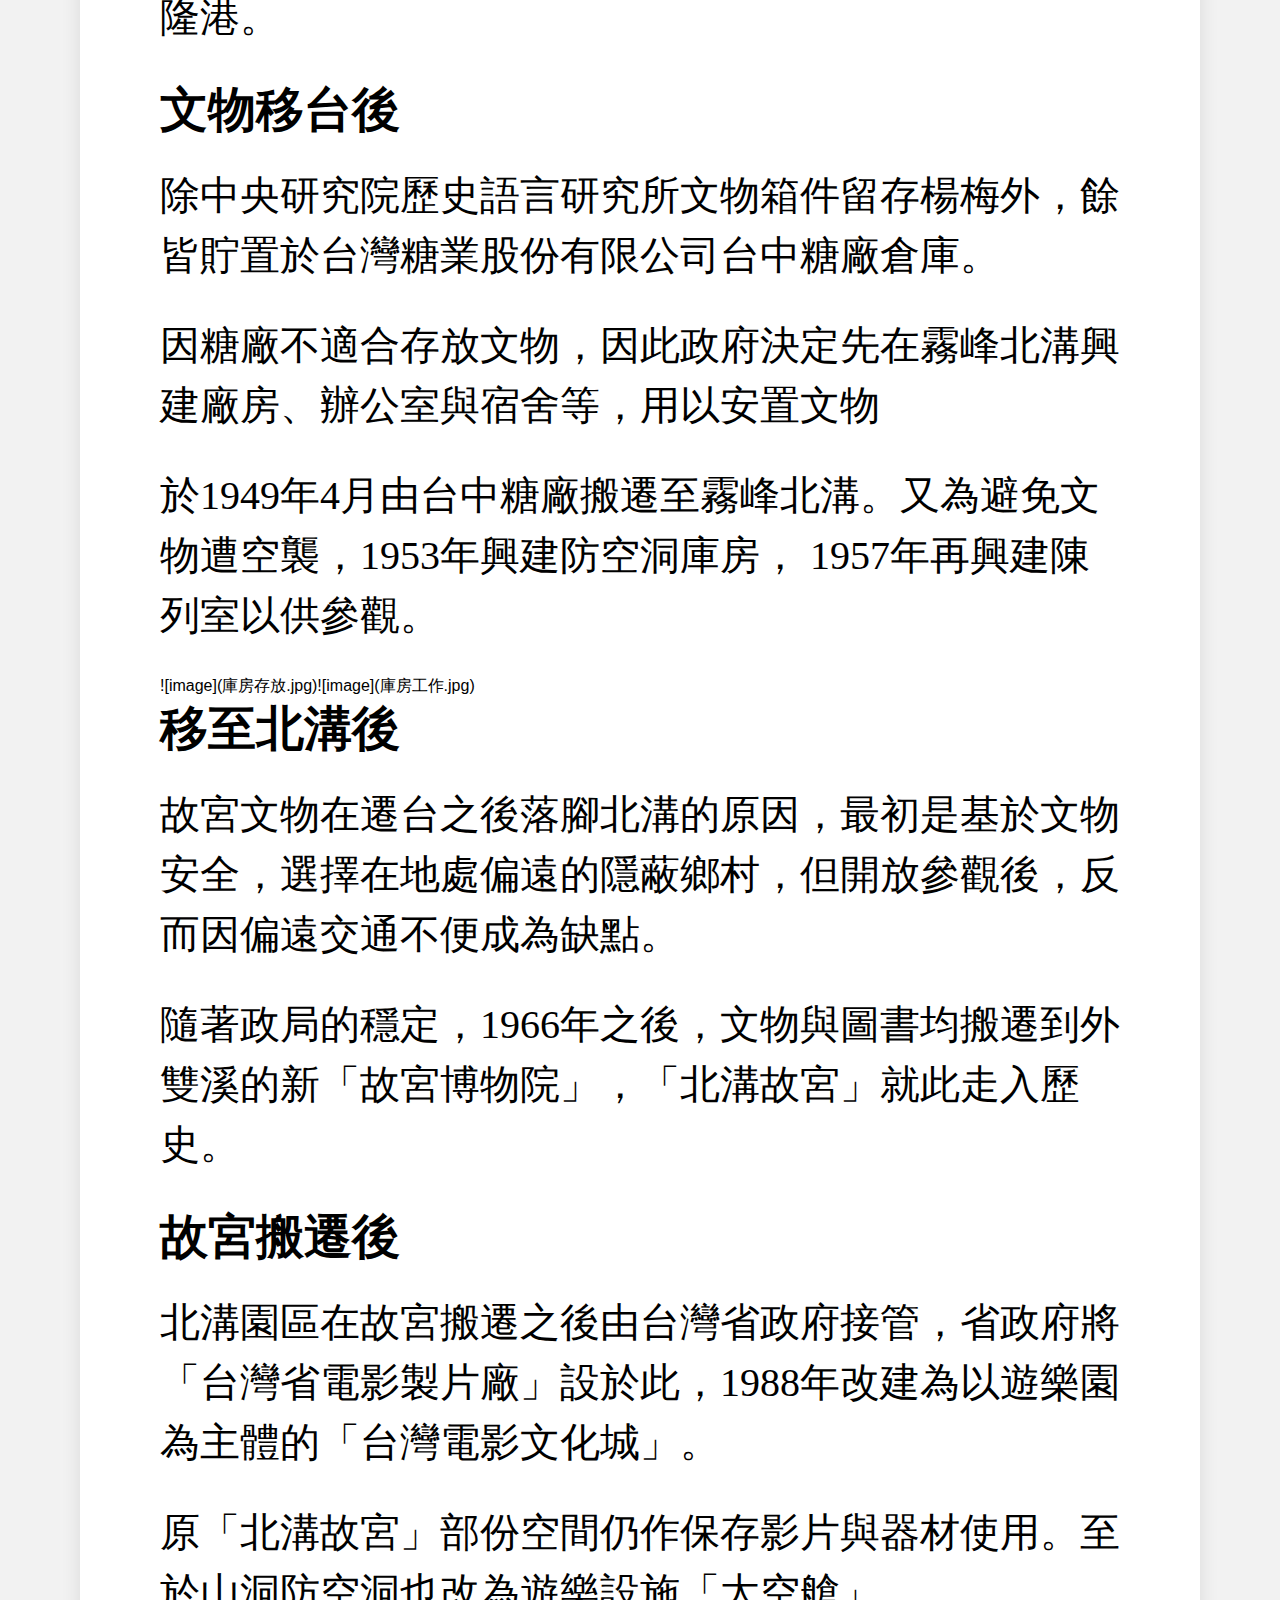
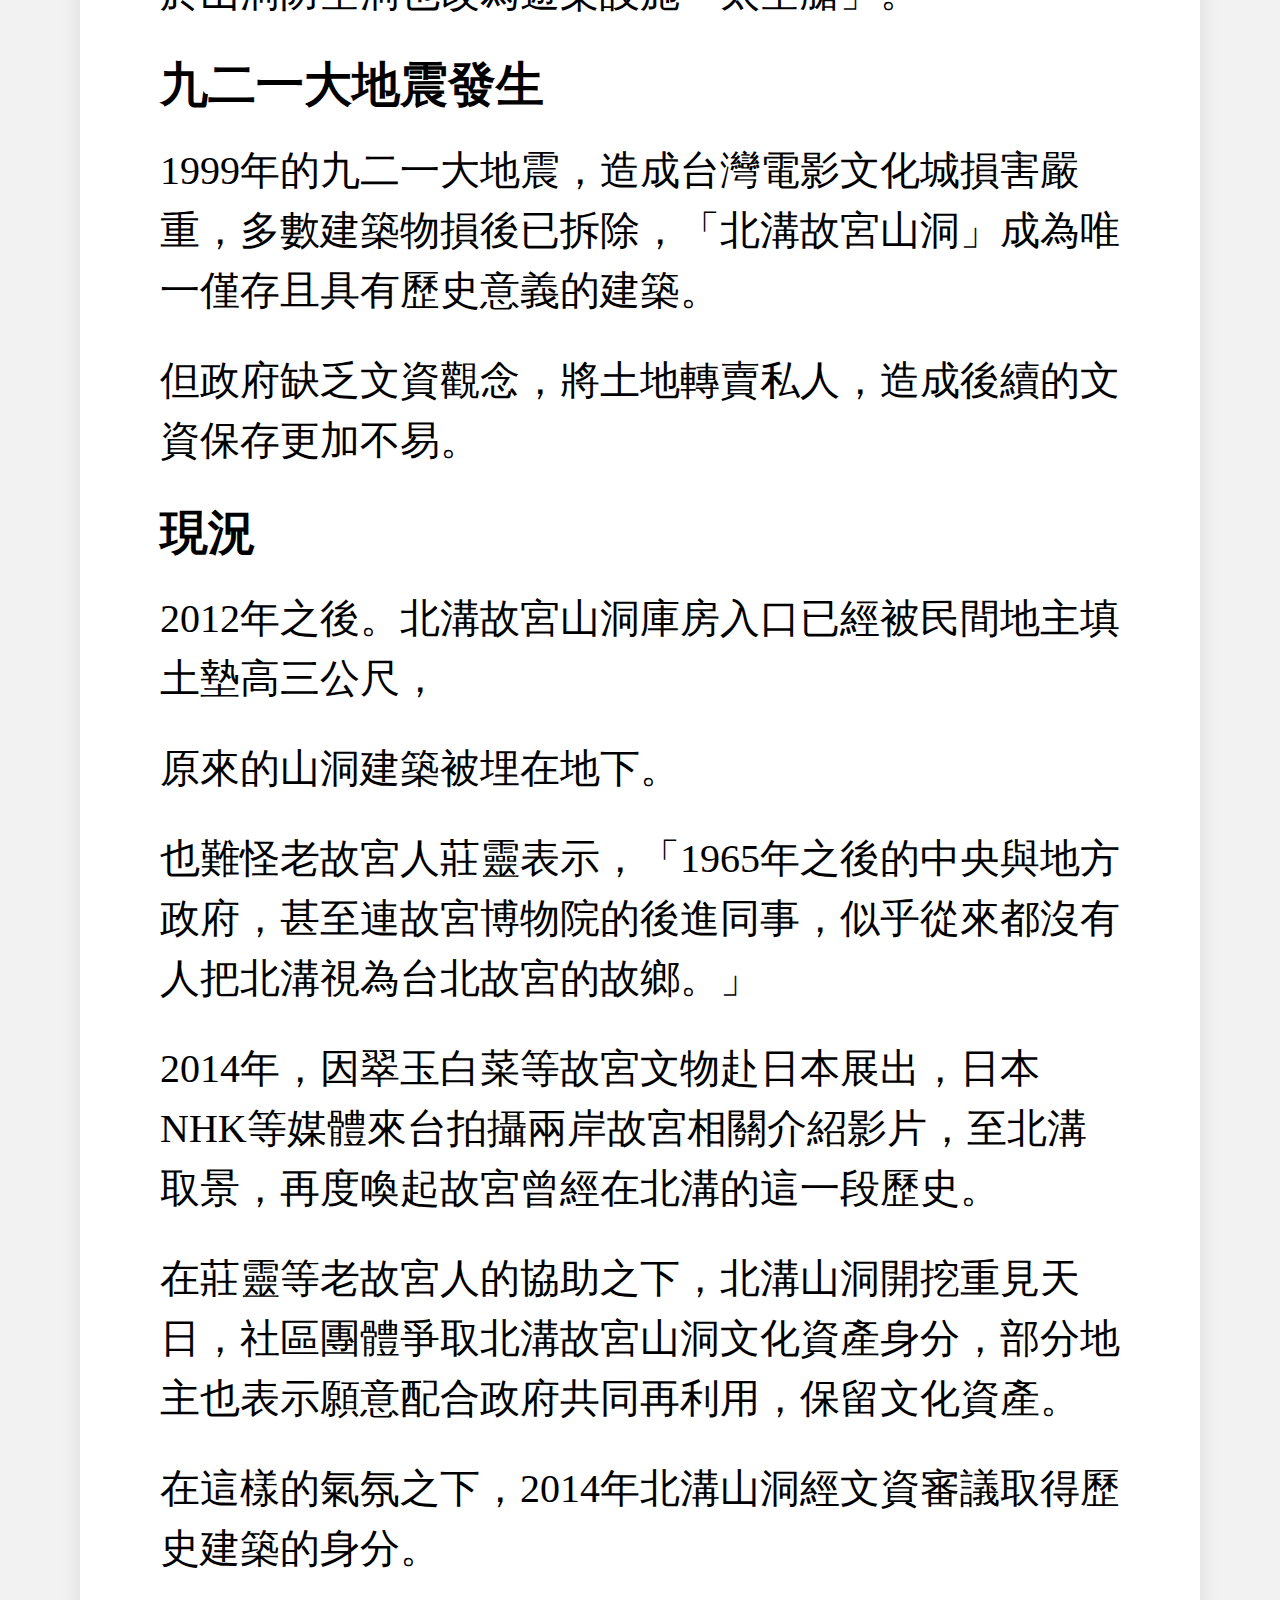
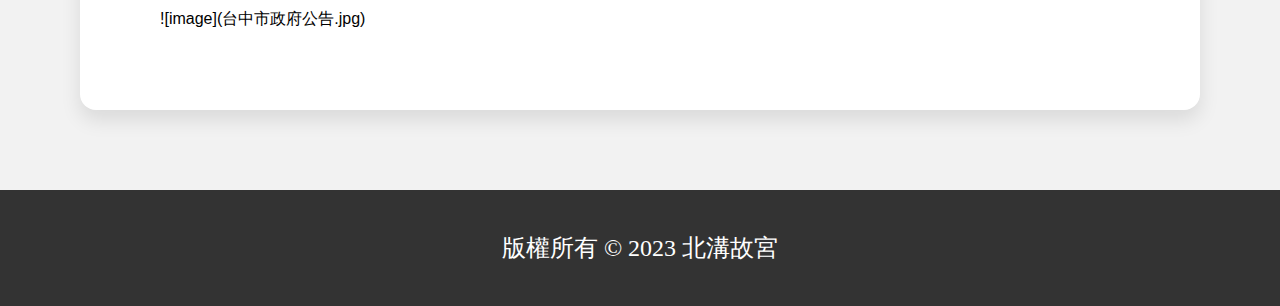
==== commit 1e281115: "Update page1.html" ====
--- a/page1.html
+++ b/page1.html
@@ -158,7 +158,7 @@
       <p>1931年日本關東軍發動九一八事變，侵占東北，平津局勢岌岌可危。故宮未雨綢繆，將文物裝箱，為文物播遷避難做準備。</p>
       <p>從北京紫禁城搬移後，自1933年起，故宮的文物就經常因為戰亂數次遷徙。直到二次大戰結束，原本打算將文物遷回北京故宮，卻因國共內戰，而不得已繼續遷徙。</p>
       <p>因國民黨節節敗退，1948年故宮常務理事朱家驊、王世杰、傅斯年、徐鴻寶、李濟、杭立武等人於翁文灝理事長寓所集議，主張擇精品運台。</p>
-      <![image](相關人員.jpg)" style="border-radius: 5%;">
+      ![image](相關人員.jpg)
 
       <p>這一波的遷台文物，還包含了中央圖書館所藏善本圖書，及中央研究院歷史語言研究所考古文物，外交部文物、圖書、條約檔案，北平圖書館文物、圖書、輿圖等。</p>
       <p>於1948年分三批，由中鼎輪、海滬輪、崑崙號載運抵基隆港。</p>
@@ -168,7 +168,7 @@
       <p>除中央研究院歷史語言研究所文物箱件留存楊梅外，餘皆貯置於台灣糖業股份有限公司台中糖廠倉庫。</p>
       <p>因糖廠不適合存放文物，因此政府決定先在霧峰北溝興建廠房、辦公室與宿舍等，用以安置文物</p>
       <p>於1949年4月由台中糖廠搬遷至霧峰北溝。又為避免文物遭空襲，1953年興建防空洞庫房， 1957年再興建陳列室以供參觀。</p>
-      <![image](庫房存放.jpg) style="border-radius: 5%;" width="50%"><![image](庫房工作.jpg) style="border-radius: 5%;" width="50%">
+      ![image](庫房存放.jpg)![image](庫房工作.jpg)
 
       <h3>移至北溝後</h3>
       <p>故宮文物在遷台之後落腳北溝的原因，最初是基於文物安全，選擇在地處偏遠的隱蔽鄉村，但開放參觀後，反而因偏遠交通不便成為缺點。</p>
@@ -189,7 +189,7 @@
       <p>2014年，因翠玉白菜等故宮文物赴日本展出，日本NHK等媒體來台拍攝兩岸故宮相關介紹影片，至北溝取景，再度喚起故宮曾經在北溝的這一段歷史。</p>
       <p>在莊靈等老故宮人的協助之下，北溝山洞開挖重見天日，社區團體爭取北溝故宮山洞文化資產身分，部分地主也表示願意配合政府共同再利用，保留文化資產。</p>
       <p>在這樣的氣氛之下，2014年北溝山洞經文資審議取得歷史建築的身分。</p>
-      <![image](台中市政府公告.jpg)  style="border-radius: 5%;" width="50%"><![image](台中市政府公告-2.jpg style="border-radius: 5%;" width="50%">
+      ![image](台中市政府公告.jpg)
   </section>
   
   <footer>
